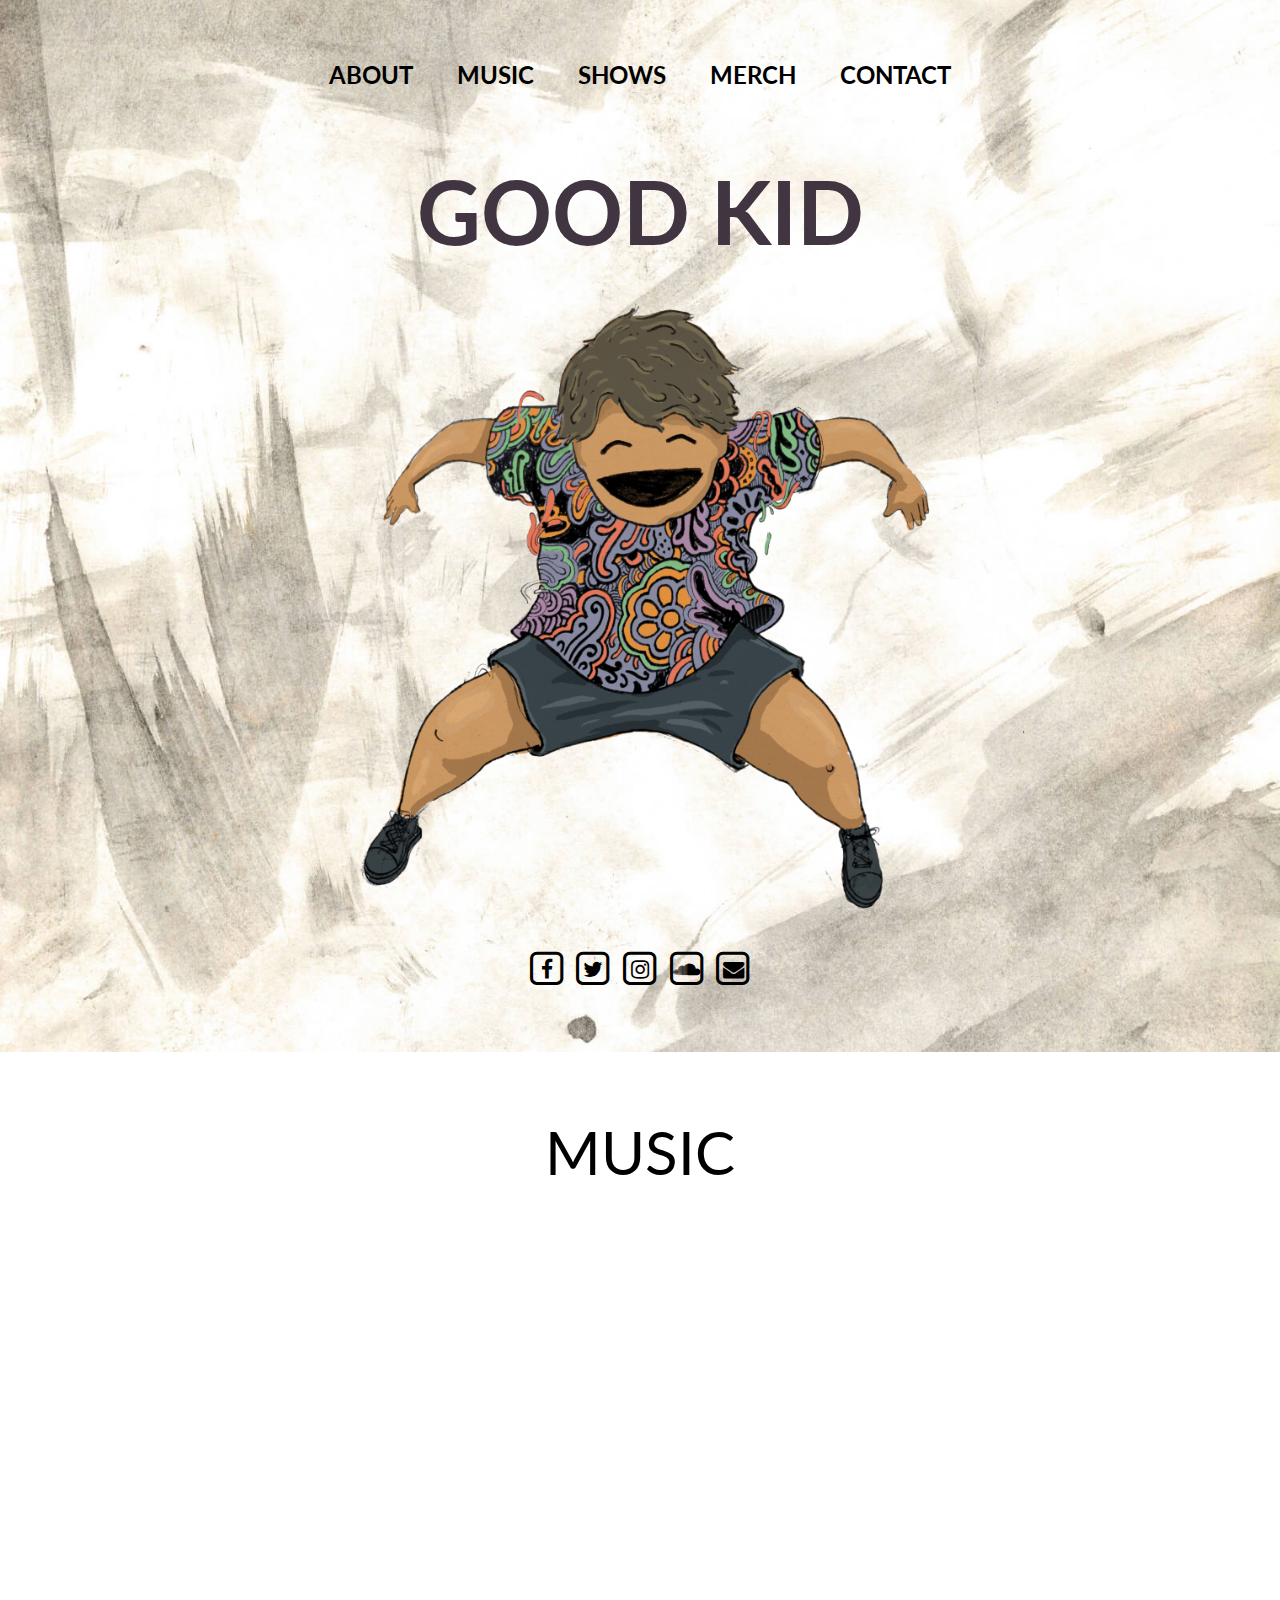
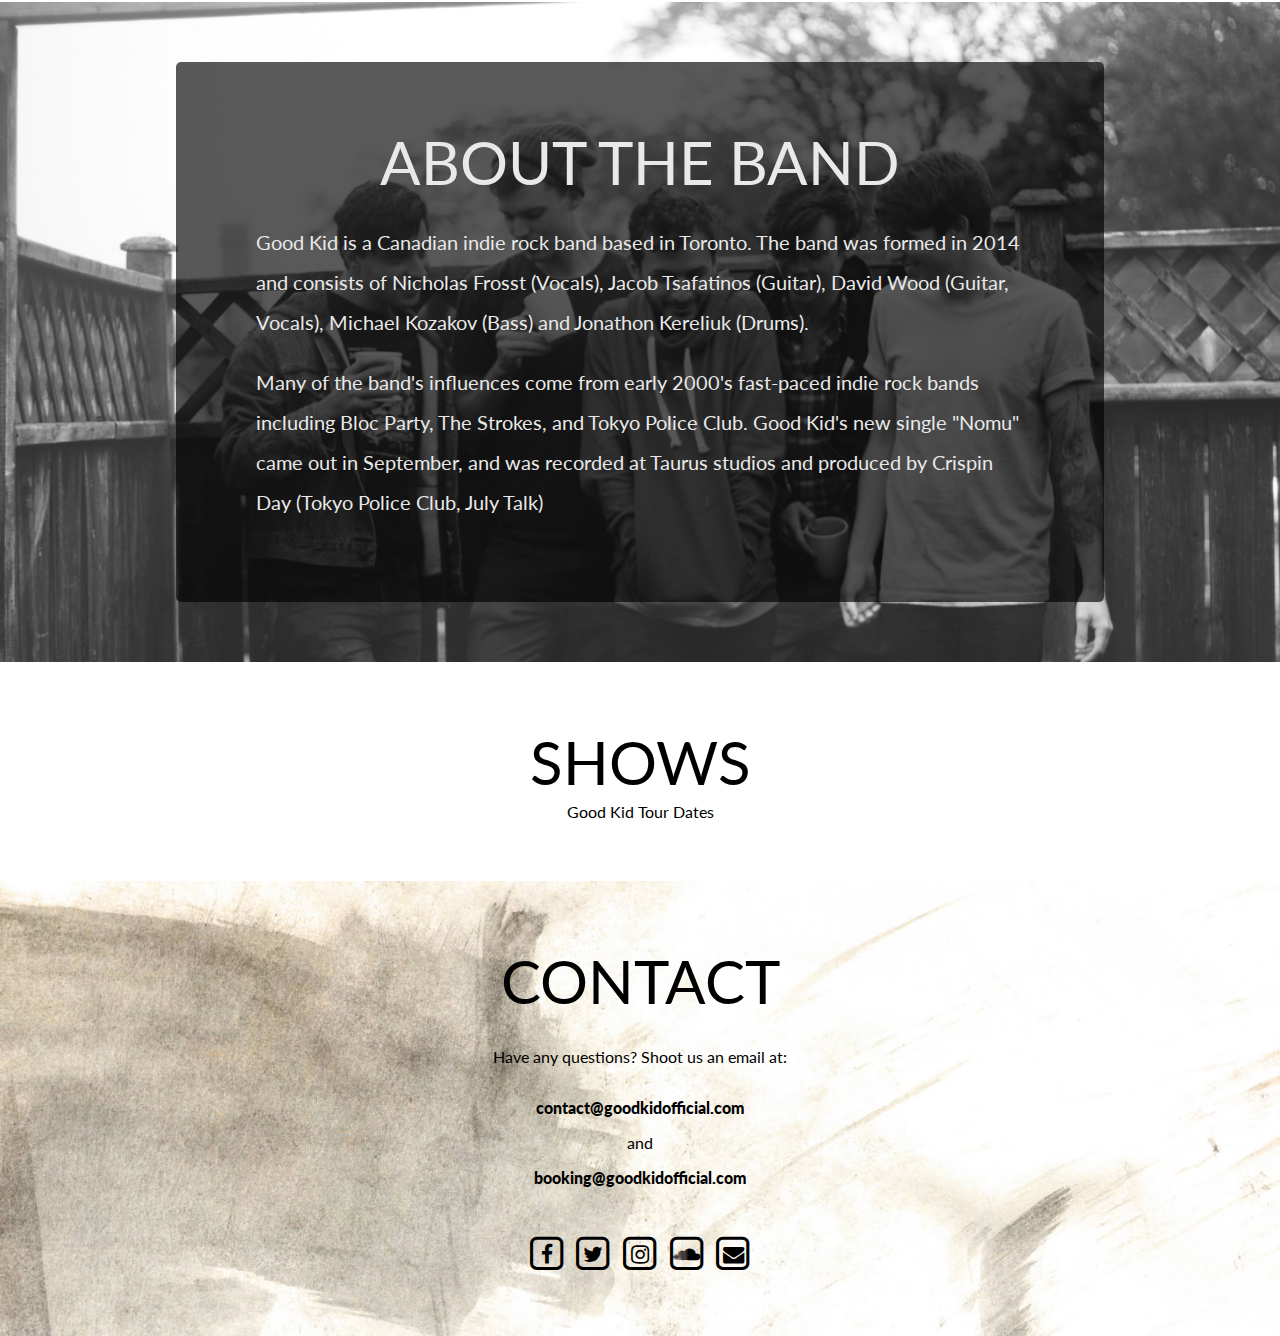
==== index.html @ c91a85ff "Link to Bandcamp from home page navbar" ====
<DOCTYPE! html>
<html>
	<head>
		<meta charset="UTF-8">
		<meta name="viewport" content="width=device-width, initial-scale=1.0" />
		<link href='https://fonts.googleapis.com/css?family=Lato:400,400italic,700,700italic,900,900italic,300italic,300,100italic,100' rel='stylesheet' type='text/css'>
		<link rel="stylesheet" href="https://maxcdn.bootstrapcdn.com/font-awesome/4.4.0/css/font-awesome.min.css">
		<title>Good Kid</title>
		<link rel="stylesheet" type="text/css" href="css/normalize.css">
		<link rel="stylesheet" type="text/css" href="css/style.css">
		<!--[if lt IE 9]>
		<style>
			.gk .nomu-cover {
				height: 584px;
			}
		</style>
		<![endif]-->
	</head>
	<body>
		<header class="banner">
			<div class="gk">
				<ul class="nav-menu">
					<li class="nav-link"><a href="#about-section" target="_blank">About</a></li>
					<li class="nav-link"><a href="#music-section" target="_blank">Music</a></li>
					<li class="nav-link"><a href="#show-section" target="_blank">Shows</a></li>
					<li class="nav-link"><a href="https://goodkid.bandcamp.com/merch" target="_blank">Merch</a></li>
					<li class="nav-link"><a href="#contact-section" target="_blank">Contact</a></li>
				</ul>
				<h1>GOOD KID</h1>

				<!-- <div class="nomu-cover"> -->
				<img class="nomu-cover" src="images/good-kid-transparent-min.png" alt="The cover art for Good Kid's single 'Nomu'; it is an illustration of a boy." />
				<!-- </div> -->

				<div id="social-links">
					<!-- social media links -->
					<span class="fa-stack fa-lg">
						<a href="http://facebook.com/goodkidtoronto" target="_blank">
							<i class="fa fa-square-o fa-stack-2x"></i>
							<i class="fa fa-facebook fa-stack-1x"></i>
						</a>
					</span>
					<span class="fa-stack fa-lg">
						<a href="http://twitter.com/goodkidtoronto" target="_blank">
							<i class="fa fa-square-o fa-stack-2x"></i>
							<i class="fa fa-twitter fa-stack-1x"></i>
						</a>
					</span>
					<span class="fa-stack fa-lg">
						<a href="http://instagram.com/goodkidtoronto" target="_blank">
							<i class="fa fa-square-o fa-stack-2x"></i>
							<i class="fa fa-instagram fa-stack-1x"></i>
						</a>
					</span>
					<span class="fa-stack fa-lg">
						<a href="http://soundcloud.com/torontogoodkid" target="_blank">
							<i class="fa fa-square-o fa-stack-2x"></i>
							<i class="fa fa-soundcloud fa-stack-1x"></i>
						</a>
					</span>
					<span class="fa-stack fa-lg">
						<a href="mailto:contact@goodkidofficial.com" target="_blank">
							<i class="fa fa-square-o fa-stack-2x"></i>
							<i class="fa fa-envelope fa-stack-1x"></i>
						</a>
					</span>
				</div>
			</div>
		</header>
		<section class="section music" id="music-section">
			<h2 class="section-title">Music</h2>
			<iframe style="border: 0; width: 350px; height: 350px;" src="https://bandcamp.com/EmbeddedPlayer/track=2271095826/size=large/bgcol=ffffff/linkcol=de270f/minimal=true/transparent=true/" seamless><a href="http://goodkid.bandcamp.com/track/nomu">Nomu by Good Kid</a></iframe>
		</section>
		<section class="section about" id="about-section">
			<div class="text-bg">
				<h2 class="section-title">About the band</h2>
				<p>Good Kid is a Canadian indie rock band based in Toronto. The band was formed in 2014 and consists of Nicholas Frosst (Vocals), Jacob Tsafatinos (Guitar), David Wood (Guitar, Vocals), Michael Kozakov (Bass) and Jonathon Kereliuk (Drums).</p>

				<p>Many of the band's influences come from early 2000's fast-paced indie rock bands including Bloc Party, The Strokes, and Tokyo Police Club. Good Kid's new single "Nomu" came out in September, and was recorded at Taurus studios and produced by Crispin Day (Tokyo Police Club, July Talk)</p>
			</div>
		</section>
		<section class="section shows" id="show-section">
			<h2 class="section-title">Shows</h2>
			<script type='text/javascript' src='http://widget.bandsintown.com/javascripts/bit_widget.js'></script><a href="http://www.bandsintown.com/goodkid" class="bit-widget-initializer" data-artist="Good Kid">Good Kid Tour Dates</a>
		</section>
		<section class="pictures">
		</section>
		<footer class="section contact" id="contact-section">
			<h2 class="section-title">Contact</h2>
			<p>Have any questions? Shoot us an email at:</p>
			<p>
				<a href="mailto:contact@goodkidofficial.com">contact@goodkidofficial.com</a>
				and
				<a href="mailto:booking@goodkidofficial.com">booking@goodkidofficial.com</a>
			</p>
    </div>
    <div id="social-links-footer">
				<!-- social media links -->
				<span class="fa-stack fa-lg">
					<a href="http://facebook.com/goodkidtoronto" target="_blank">
						<i class="fa fa-square-o fa-stack-2x"></i>
						<i class="fa fa-facebook fa-stack-1x"></i>
					</a>
				</span>
				<span class="fa-stack fa-lg">
					<a href="http://twitter.com/goodkidtoronto" target="_blank">
						<i class="fa fa-square-o fa-stack-2x"></i>
						<i class="fa fa-twitter fa-stack-1x"></i>
					</a>
				</span>
				<span class="fa-stack fa-lg">
					<a href="http://instagram.com/goodkidtoronto" target="_blank">
						<i class="fa fa-square-o fa-stack-2x"></i>
						<i class="fa fa-instagram fa-stack-1x"></i>
					</a>
				</span>
				<span class="fa-stack fa-lg">
					<a href="http://soundcloud.com/torontogoodkid" target="_blank">
						<i class="fa fa-square-o fa-stack-2x"></i>
						<i class="fa fa-soundcloud fa-stack-1x"></i>
					</a>
				</span>
				<span class="fa-stack fa-lg">
					<a href="mailto:contact@goodkidofficial.com" target="_blank">
						<i class="fa fa-square-o fa-stack-2x"></i>
						<i class="fa fa-envelope fa-stack-1x"></i>
					</a>
			</span>
		</div>
		</footer>
	</body>
</html>
---- css/style.css ----
/************************************
GENERAL
*************************************/

* {
  box-sizing: border-box;
  -moz-box-sizing: border-box;
  -webkit-box-sizing: border-box;
}

body {
  font-family: 'Lato', sans-serif;
}

/* hyperlinks don't change colour */
a {
  color: inherit;
  text-decoration: none;
}

a:hover {
  text-decoration: underline;
}

.fa-stack a {
  transition: all 0.25s ease;
  -moz-transition: all 0.25s ease;
  -webkit-transition: all 0.25s ease;
}

.fa-stack a:hover {
  color: #A8AAC9;
}

h1 {
  font-size: 5.5em;
  margin: 0.67em 0;
  margin-bottom: 0;
  color: #403540;
}

h2 {
 	margin: 0;
  text-transform: uppercase;
  font-size: 60px;
  line-height: 80px;
  text-align: center;
  font-weight: 400;
}

p {
	font-size: 26px;
  line-height: 40px;
}

.section {
	padding: 60px;
    margin: 0 auto;
    text-align: center;
}

@media screen and (max-width: 748px) {
    .section {
        padding: 40px;
    }
}

@media screen and (max-width: 480px) {
    .section {
        padding: 40px 20px;
    }
    h2 {
        font-size: 40px;
        line-height: 60px;
    }
    p {
        font-size: 18px;
    }
}

/************************************
HEADER
*************************************/

.banner {
	text-align: center;
	width: 100%;
	background-image: url("../images/watercolor-txtr-for-web-min.jpg");
	background-position: 50% 50%;
	background-size: cover;
	background-repeat: no-repeat;
	position: relative;
}

.gk {
	text-align: center;
	width: 100%;
    padding: 60px;
    position: relative;
}

.nav-menu {
    list-style: none;
    padding: 0;
    margin: 0;
    float: none;
    position: relative;
}

.nav-link {
    position: relative;
    display: inline-block;
    vertical-align: top;
    text-decoration: none;
    margin: 0px 20px 10px 20px;
    text-align: left;
}

.nav-link a {
    padding-top: 6px;
    padding-bottom: 6px;
    text-transform: uppercase;
    font-size: 24px;
    text-align: right;
    font-weight: 700;
    transition: all 0.1s ease;
    -webkit-transition: all 0.1s ease;
    -moz-transition: all 0.1s ease;
}

.nav-link a:hover {
    text-decoration: none;
    border-bottom: 4px solid #000;
}

.nomu-cover {
    max-height: 584px;
    max-height: 75vh;
    margin-top: 10px;
    /*height: 100%;*/
    max-width: 100%;
}

.fa-stack a {

}

/*
.cover-pic {
	eight: 700px;
	width: 1000px;

}*/

@media screen and (max-width: 748px) {
    .gk {
        padding: 40px;
    }
}

@media screen and (max-width: 48px) {
    .gk {
        padding: 20px;
    }
}


/************************************
About
*************************************/

.about h2 {
	color: #e9e9e9;
    margin-top: 0;
}

.about p {
	color: #e9e9e9;
	font-size: 20px;
    text-align: left;
}


.about {
	background-image: url("../images/band-pic-bw-min.jpg");
	background-position: center top;
	background-size: cover;
	position: relative;
}

.about .text-bg {
    background-color: rgba(0,0,0,0.65);
    padding: 60px 80px;
    max-width: 80%;
    text-align: center;
    margin: 0 auto;
    border-radius: 5px;
}

@media screen and (max-width: 480px) {
    .about .text-bg {
        padding: 20px;
        max-width: 100%;
    }
}

/************************************
MUSIC
*************************************/

.music iframe {
    max-width: 100% !important;
}

/************************************
SHOWS
*************************************/

.shows {
	max-width: 1200px;
}


/************************************
CONTACT
*************************************/

.contact {
	background-color: grey;
	background-image: url("../images/watercolor-txtr-for-web-min.jpg");
	background-size: cover;
}

footer p {
	font-size: 16px;
}

footer p a {
    display: block;
    line-height: 30px;
}

#social-links-footer {
	width: 100%;
	padding-top: 25px;
	margin: 0 auto;
}

.contact a {
    font-weight: 900;
}
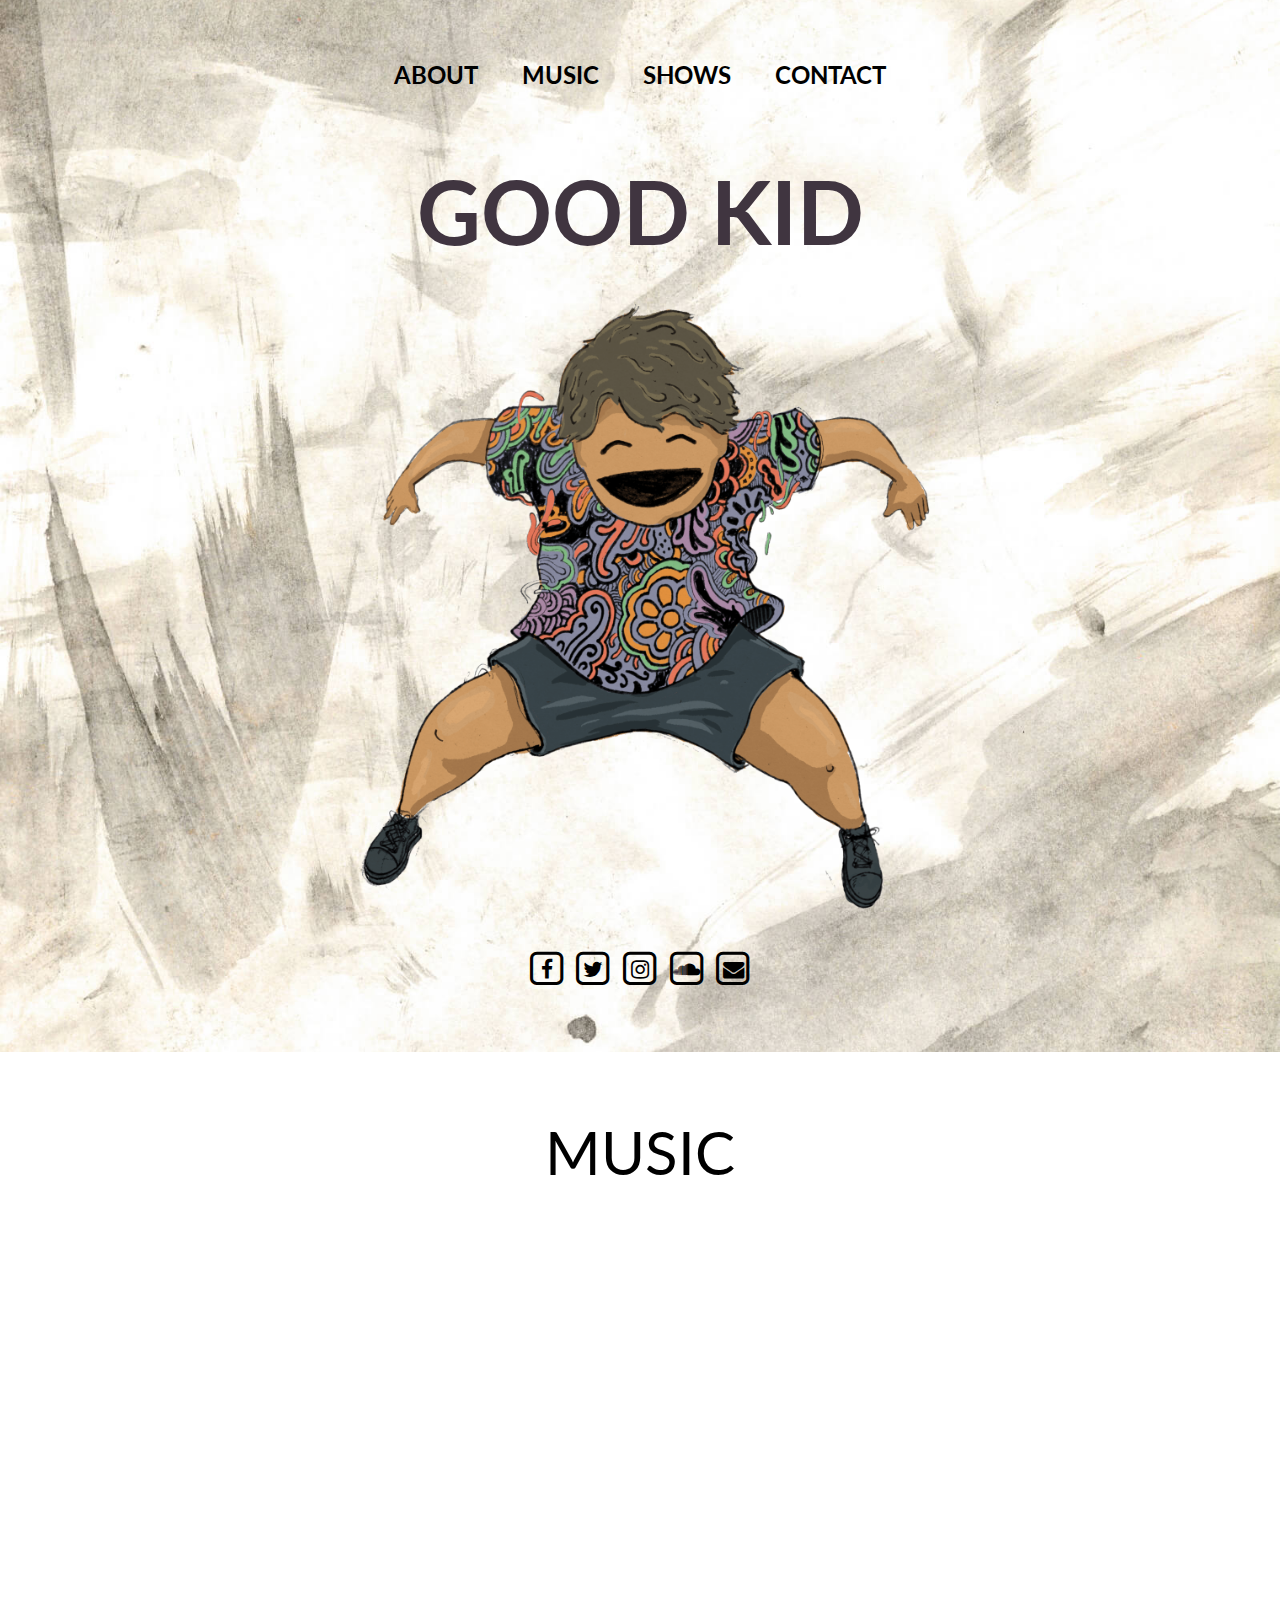
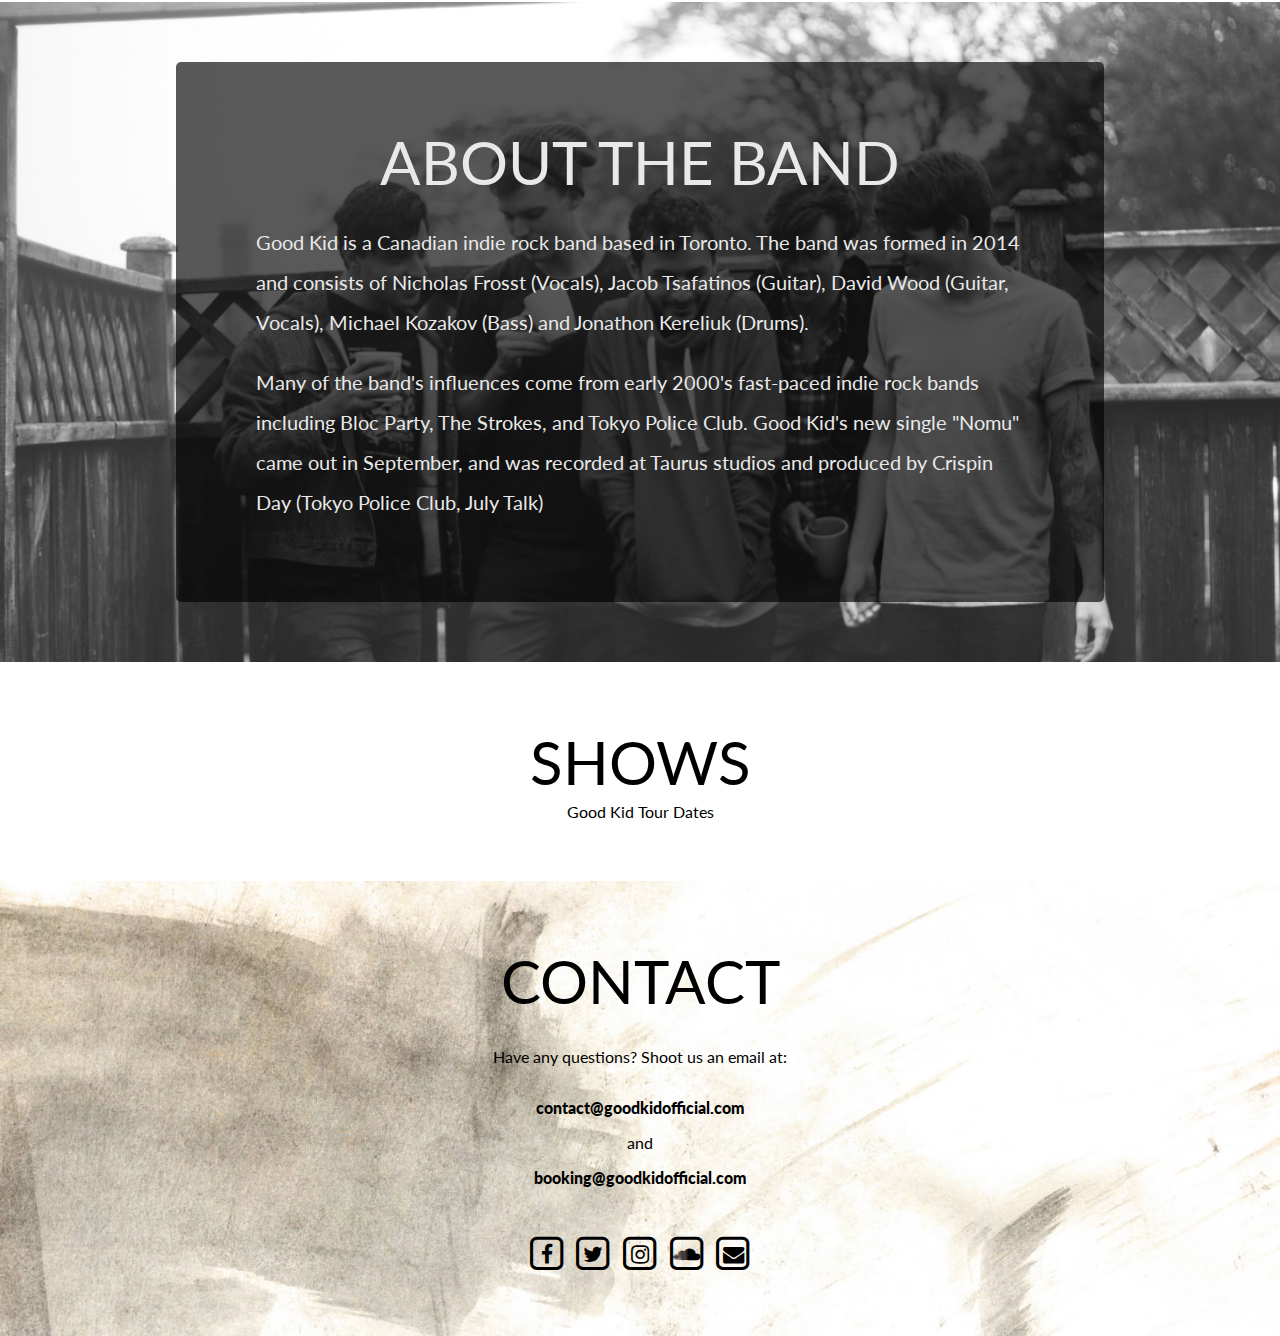
==== commit 69f9c1aa: "changed links to goodkidband" ====
--- a/index.html
+++ b/index.html
@@ -23,7 +23,6 @@
 					<li class="nav-link"><a href="#about-section" target="_blank">About</a></li>
 					<li class="nav-link"><a href="#music-section" target="_blank">Music</a></li>
 					<li class="nav-link"><a href="#show-section" target="_blank">Shows</a></li>
-					<li class="nav-link"><a href="https://goodkid.bandcamp.com/merch" target="_blank">Merch</a></li>
 					<li class="nav-link"><a href="#contact-section" target="_blank">Contact</a></li>
 				</ul>
 				<h1>GOOD KID</h1>
@@ -35,19 +34,19 @@
 				<div id="social-links">
 					<!-- social media links -->
 					<span class="fa-stack fa-lg">
-						<a href="http://facebook.com/goodkidtoronto" target="_blank">
+						<a href="http://facebook.com/goodkidband" target="_blank">
 							<i class="fa fa-square-o fa-stack-2x"></i>
 							<i class="fa fa-facebook fa-stack-1x"></i>
 						</a>
 					</span>
 					<span class="fa-stack fa-lg">
-						<a href="http://twitter.com/goodkidtoronto" target="_blank">
+						<a href="http://twitter.com/goodkidband" target="_blank">
 							<i class="fa fa-square-o fa-stack-2x"></i>
 							<i class="fa fa-twitter fa-stack-1x"></i>
 						</a>
 					</span>
 					<span class="fa-stack fa-lg">
-						<a href="http://instagram.com/goodkidtoronto" target="_blank">
+						<a href="http://instagram.com/goodkidband" target="_blank">
 							<i class="fa fa-square-o fa-stack-2x"></i>
 							<i class="fa fa-instagram fa-stack-1x"></i>
 						</a>
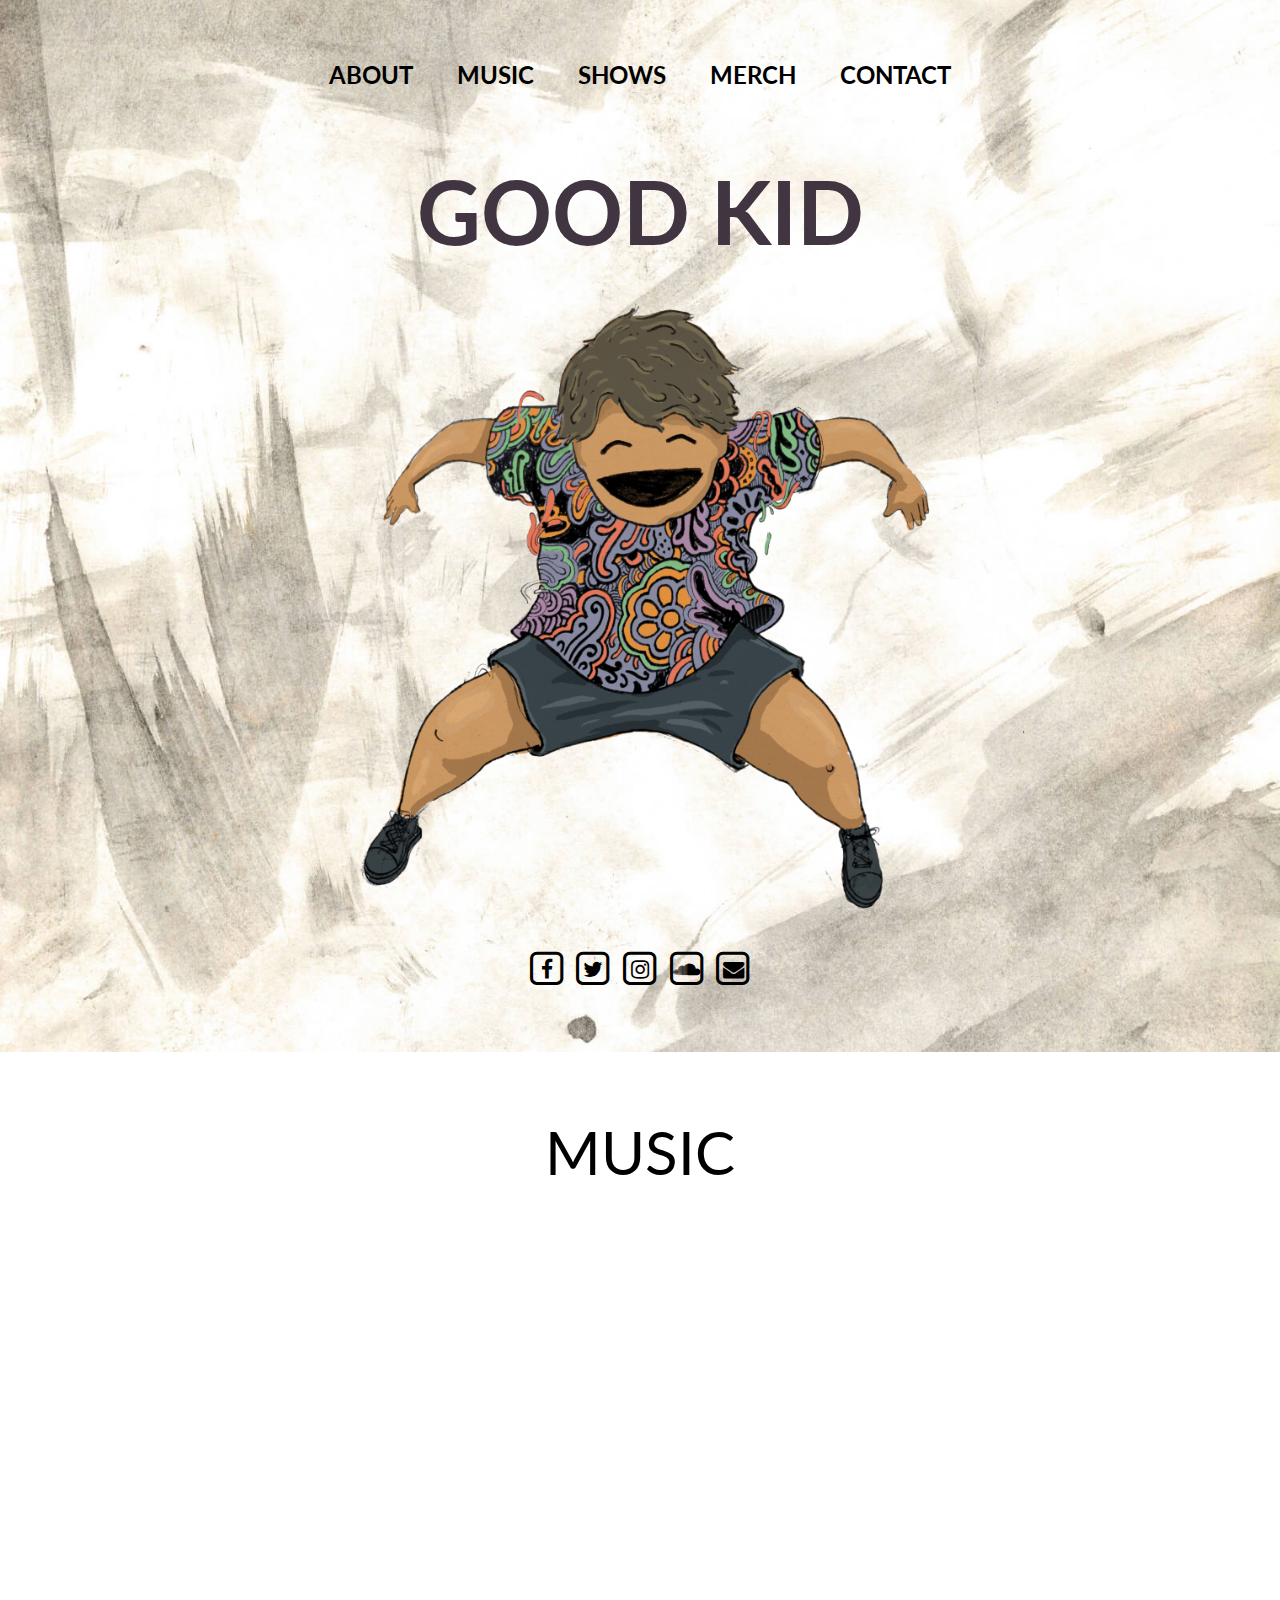
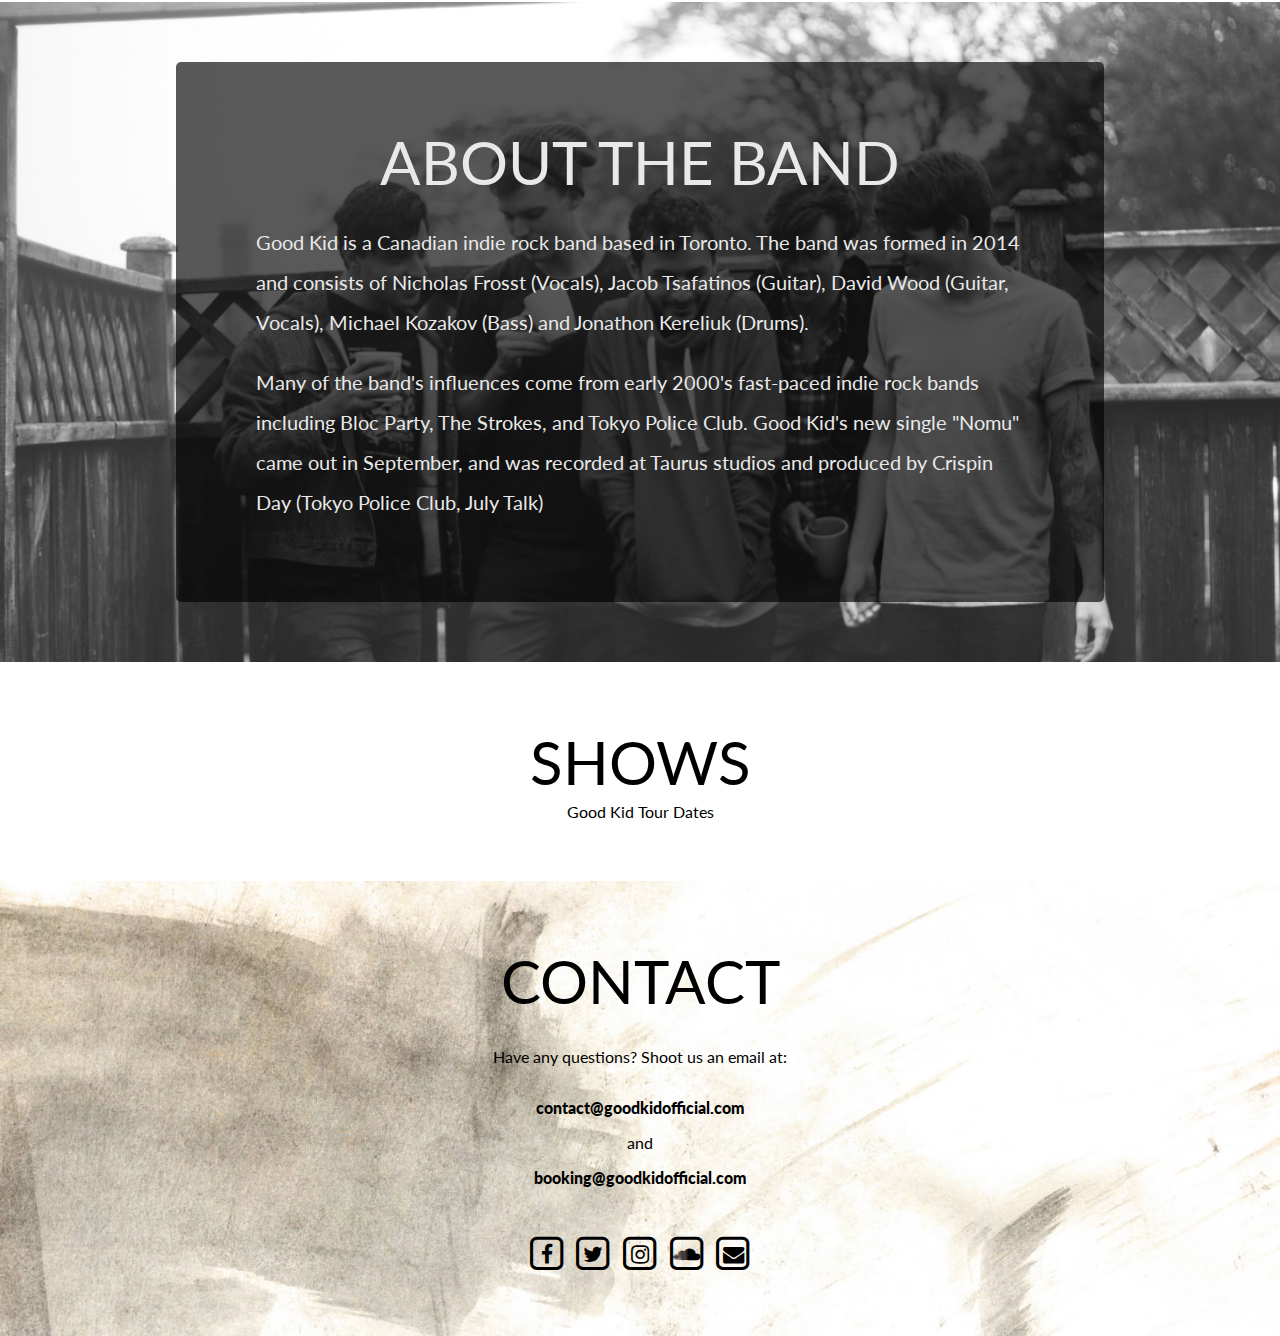
==== commit 0b2468e4: "changed links to goodkidband on page" ====
--- a/index.html
+++ b/index.html
@@ -23,6 +23,7 @@
 					<li class="nav-link"><a href="#about-section" target="_blank">About</a></li>
 					<li class="nav-link"><a href="#music-section" target="_blank">Music</a></li>
 					<li class="nav-link"><a href="#show-section" target="_blank">Shows</a></li>
+					<li class="nav-link"><a href="https://goodkid.bandcamp.com/merch" target="_blank">Merch</a></li>
 					<li class="nav-link"><a href="#contact-section" target="_blank">Contact</a></li>
 				</ul>
 				<h1>GOOD KID</h1>
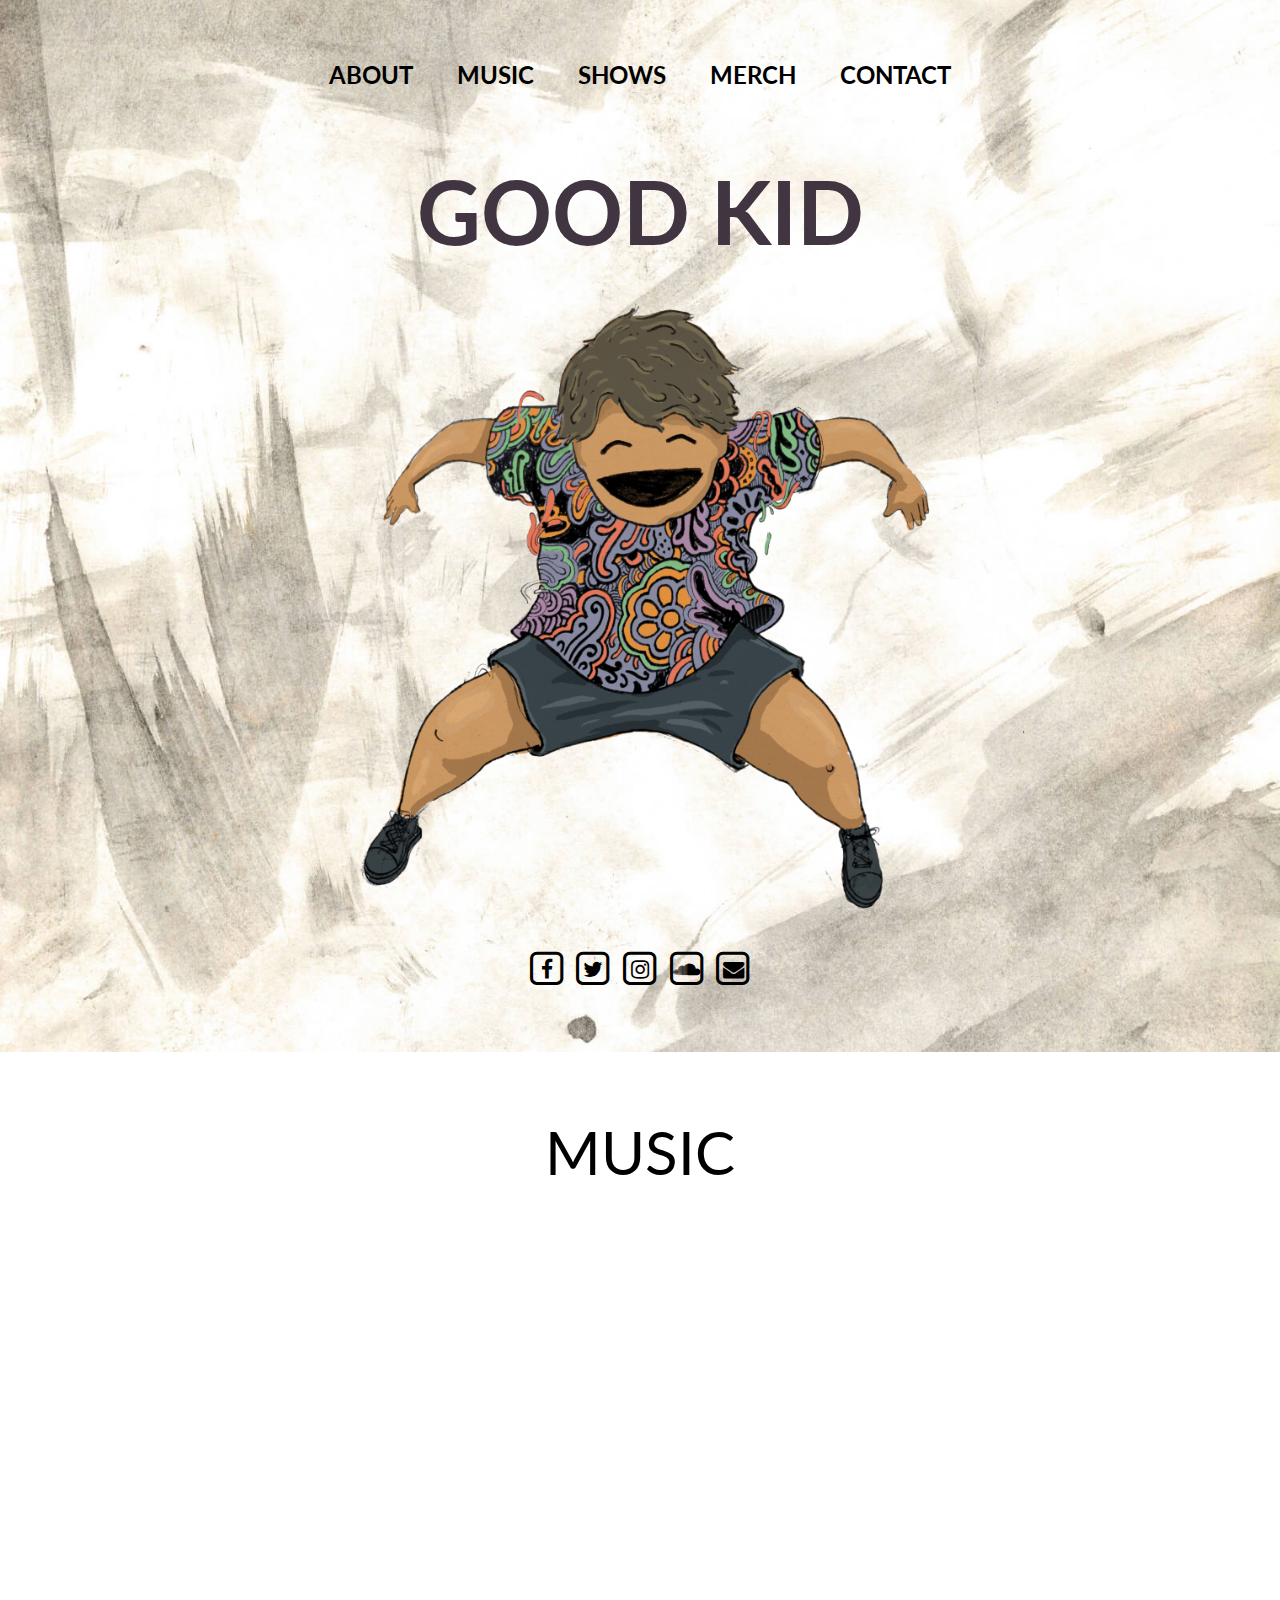
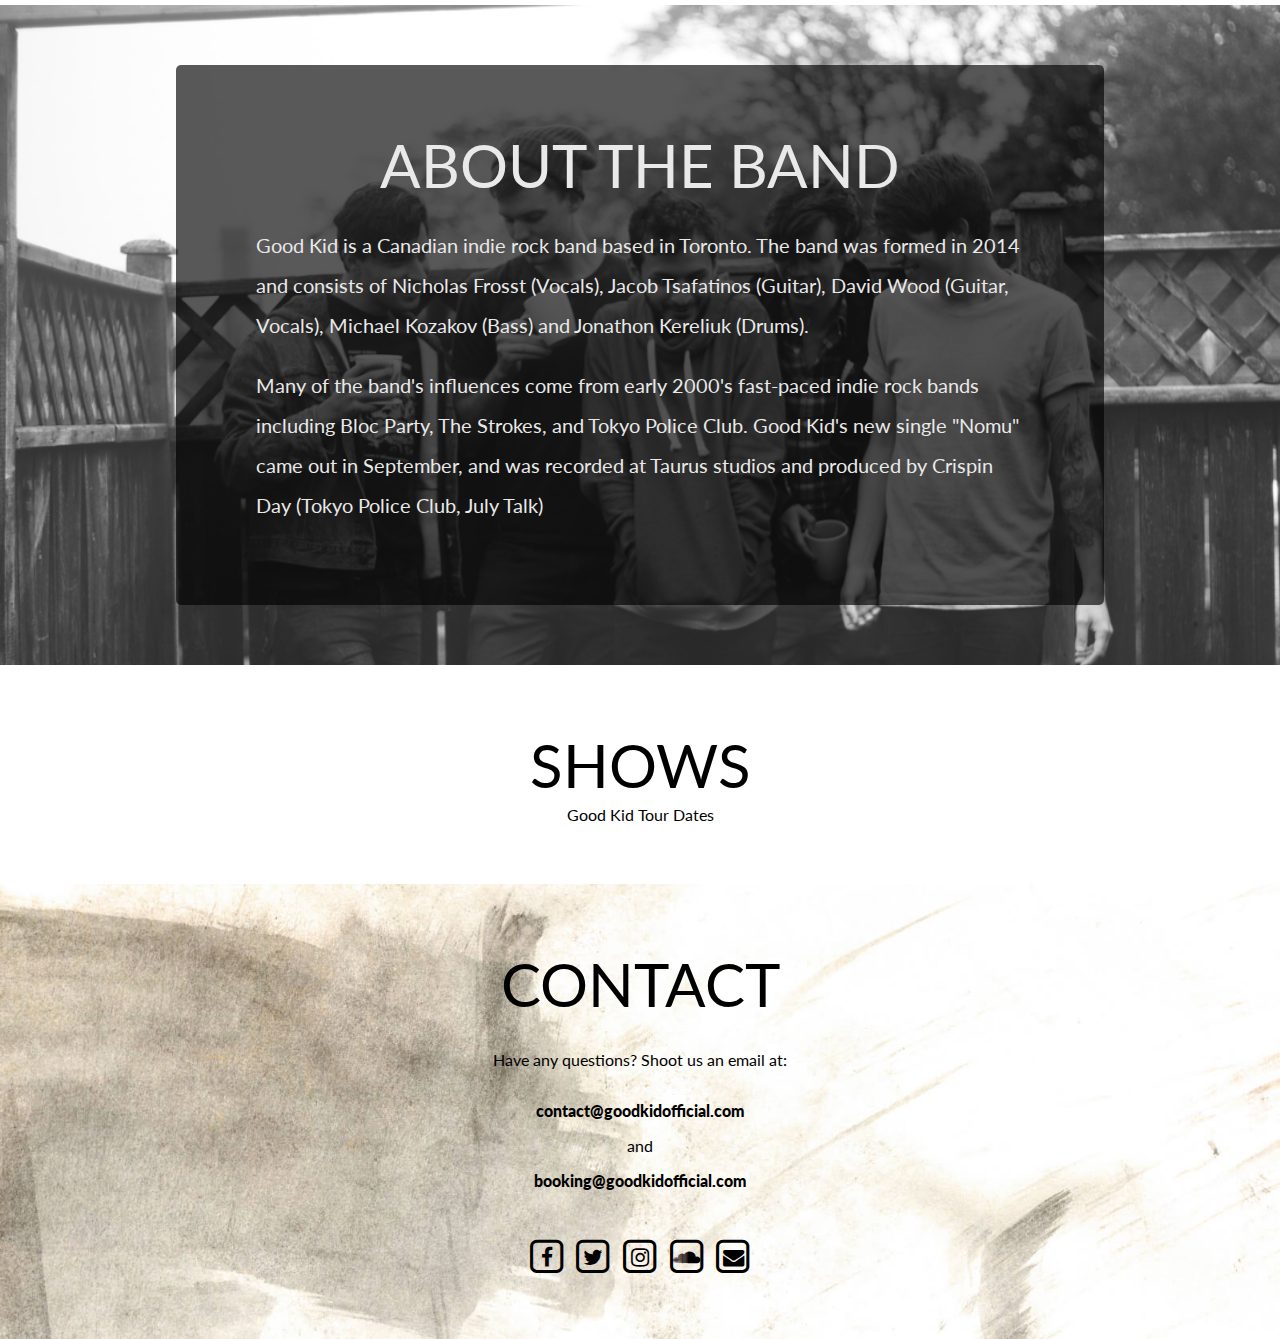
==== commit 5e5e70b4: "added embeded bandcamp atlas" ====
--- a/index.html
+++ b/index.html
@@ -70,6 +70,7 @@
 		<section class="section music" id="music-section">
 			<h2 class="section-title">Music</h2>
 			<iframe style="border: 0; width: 350px; height: 350px;" src="https://bandcamp.com/EmbeddedPlayer/track=2271095826/size=large/bgcol=ffffff/linkcol=de270f/minimal=true/transparent=true/" seamless><a href="http://goodkid.bandcamp.com/track/nomu">Nomu by Good Kid</a></iframe>
+            <iframe style="border: 0; width: 350px; height: 350px;" src="https://bandcamp.com/EmbeddedPlayer/track=105830710/size=large/bgcol=ffffff/linkcol=0687f5/tracklist=false/transparent=true/" seamless><a href="http://goodkid.bandcamp.com/track/atlas">Atlas by Good Kid</a></iframe>
 		</section>
 		<section class="section about" id="about-section">
 			<div class="text-bg">
@@ -97,19 +98,19 @@
     <div id="social-links-footer">
 				<!-- social media links -->
 				<span class="fa-stack fa-lg">
-					<a href="http://facebook.com/goodkidtoronto" target="_blank">
+					<a href="http://facebook.com/goodkidband" target="_blank">
 						<i class="fa fa-square-o fa-stack-2x"></i>
 						<i class="fa fa-facebook fa-stack-1x"></i>
 					</a>
 				</span>
 				<span class="fa-stack fa-lg">
-					<a href="http://twitter.com/goodkidtoronto" target="_blank">
+					<a href="http://twitter.com/goodkidband" target="_blank">
 						<i class="fa fa-square-o fa-stack-2x"></i>
 						<i class="fa fa-twitter fa-stack-1x"></i>
 					</a>
 				</span>
 				<span class="fa-stack fa-lg">
-					<a href="http://instagram.com/goodkidtoronto" target="_blank">
+					<a href="http://instagram.com/goodkidband" target="_blank">
 						<i class="fa fa-square-o fa-stack-2x"></i>
 						<i class="fa fa-instagram fa-stack-1x"></i>
 					</a>
@@ -129,4 +130,13 @@
 		</div>
 		</footer>
 	</body>
+	<script>
+	  (function(i,s,o,g,r,a,m){i['GoogleAnalyticsObject']=r;i[r]=i[r]||function(){
+	  (i[r].q=i[r].q||[]).push(arguments)},i[r].l=1*new Date();a=s.createElement(o),
+	  m=s.getElementsByTagName(o)[0];a.async=1;a.src=g;m.parentNode.insertBefore(a,m)
+	  })(window,document,'script','https://www.google-analytics.com/analytics.js','ga');
+
+	  ga('create', 'UA-76794207-1', 'auto');
+	  ga('send', 'pageview');
+	</script>
 </html>
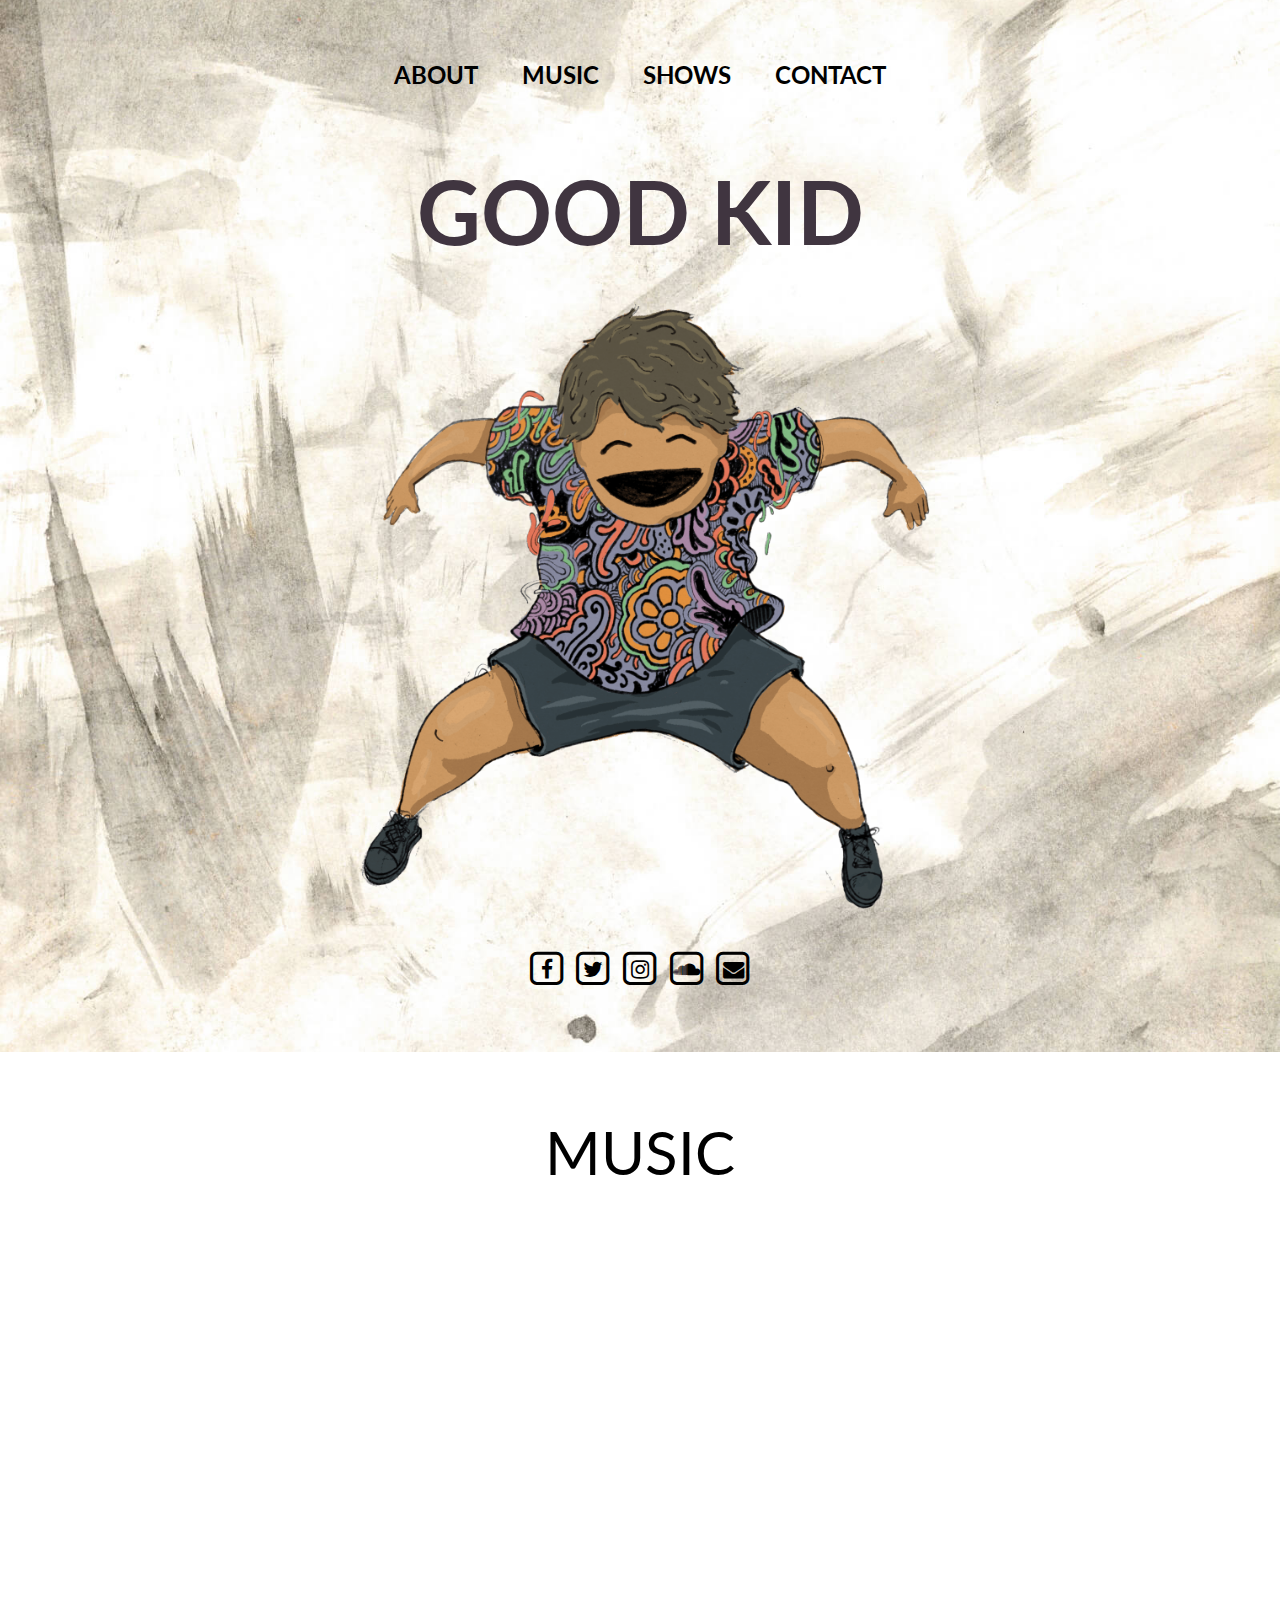
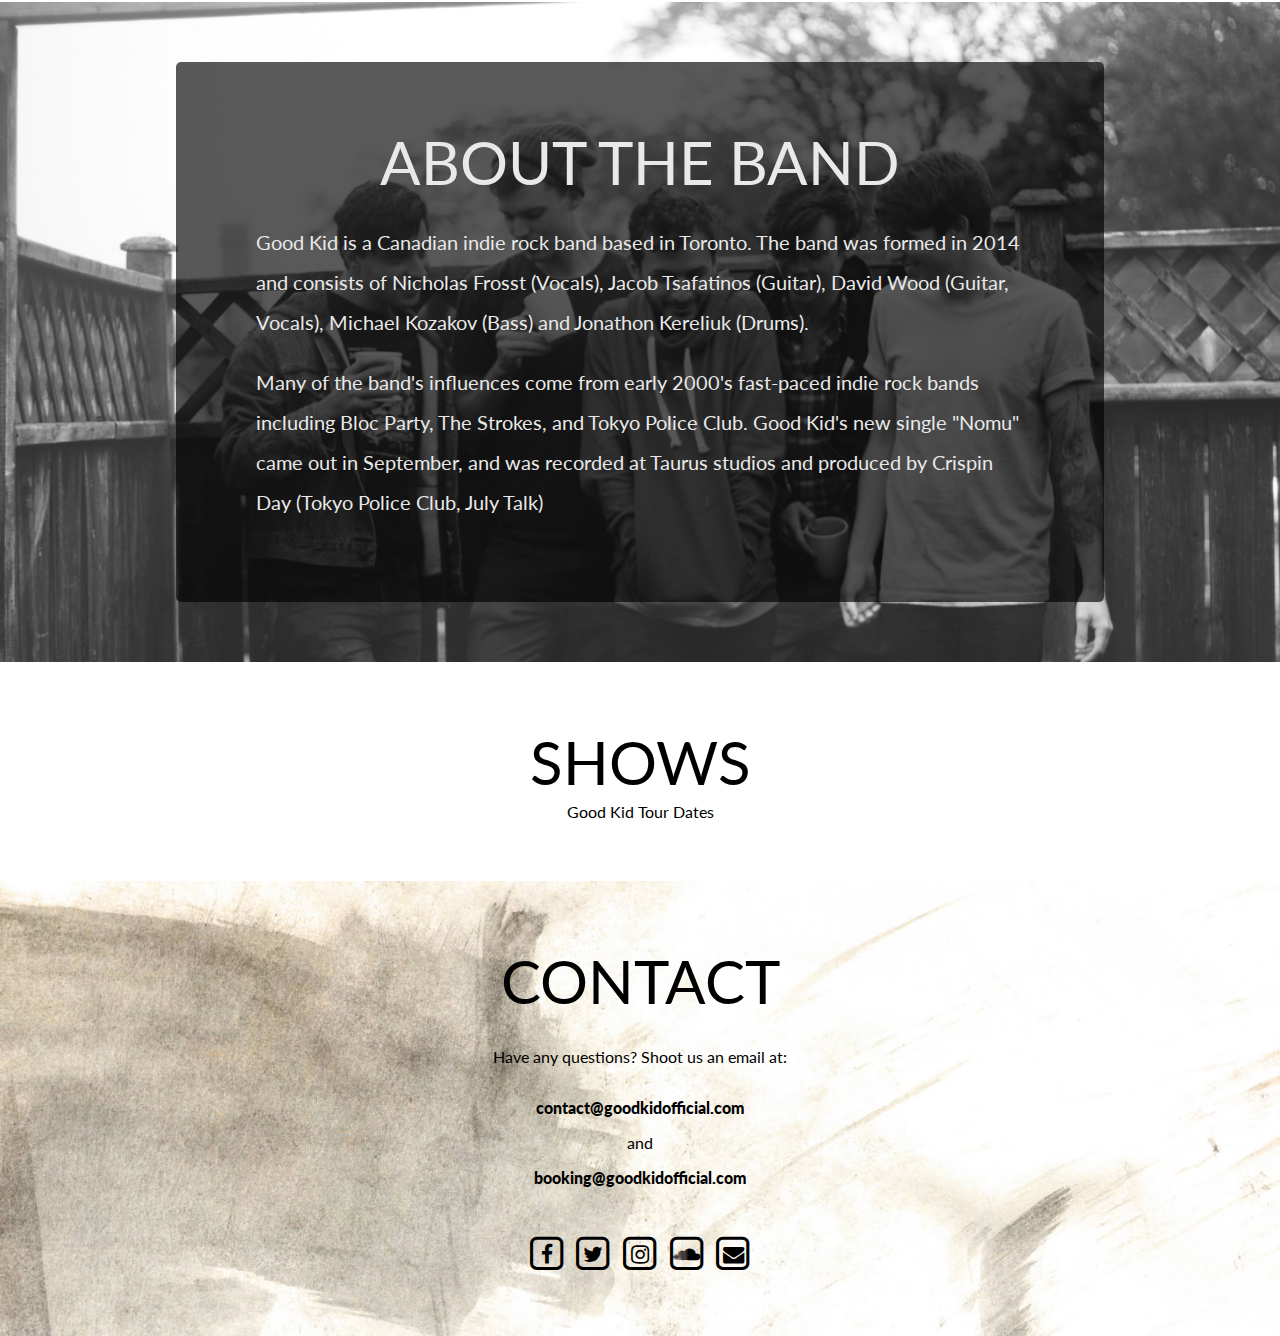
==== commit b3c5d09e: "add smooth scroll, jquery" ====
--- a/index.html
+++ b/index.html
@@ -1,6 +1,7 @@
 <DOCTYPE! html>
 <html>
-	<head>
+	<head><script src="jquery.js"></script>
+		<script src="smoothScroll.js"></script>
 		<meta charset="UTF-8">
 		<meta name="viewport" content="width=device-width, initial-scale=1.0" />
 		<link href='https://fonts.googleapis.com/css?family=Lato:400,400italic,700,700italic,900,900italic,300italic,300,100italic,100' rel='stylesheet' type='text/css'>
@@ -20,11 +21,10 @@
 		<header class="banner">
 			<div class="gk">
 				<ul class="nav-menu">
-					<li class="nav-link"><a href="#about-section" target="_blank">About</a></li>
-					<li class="nav-link"><a href="#music-section" target="_blank">Music</a></li>
-					<li class="nav-link"><a href="#show-section" target="_blank">Shows</a></li>
-					<li class="nav-link"><a href="https://goodkid.bandcamp.com/merch" target="_blank">Merch</a></li>
-					<li class="nav-link"><a href="#contact-section" target="_blank">Contact</a></li>
+					<li class="nav-link"><a href="#about-section">About</a></li>
+					<li class="nav-link"><a href="#music-section">Music</a></li>
+					<li class="nav-link"><a href="#show-section">Shows</a></li>
+					<li class="nav-link"><a href="#contact-section">Contact</a></li>
 				</ul>
 				<h1>GOOD KID</h1>
 
@@ -70,7 +70,6 @@
 		<section class="section music" id="music-section">
 			<h2 class="section-title">Music</h2>
 			<iframe style="border: 0; width: 350px; height: 350px;" src="https://bandcamp.com/EmbeddedPlayer/track=2271095826/size=large/bgcol=ffffff/linkcol=de270f/minimal=true/transparent=true/" seamless><a href="http://goodkid.bandcamp.com/track/nomu">Nomu by Good Kid</a></iframe>
-            <iframe style="border: 0; width: 350px; height: 350px;" src="https://bandcamp.com/EmbeddedPlayer/track=105830710/size=large/bgcol=ffffff/linkcol=0687f5/tracklist=false/transparent=true/" seamless><a href="http://goodkid.bandcamp.com/track/atlas">Atlas by Good Kid</a></iframe>
 		</section>
 		<section class="section about" id="about-section">
 			<div class="text-bg">
@@ -98,19 +97,19 @@
     <div id="social-links-footer">
 				<!-- social media links -->
 				<span class="fa-stack fa-lg">
-					<a href="http://facebook.com/goodkidband" target="_blank">
+					<a href="http://facebook.com/goodkidtoronto" target="_blank">
 						<i class="fa fa-square-o fa-stack-2x"></i>
 						<i class="fa fa-facebook fa-stack-1x"></i>
 					</a>
 				</span>
 				<span class="fa-stack fa-lg">
-					<a href="http://twitter.com/goodkidband" target="_blank">
+					<a href="http://twitter.com/goodkidtoronto" target="_blank">
 						<i class="fa fa-square-o fa-stack-2x"></i>
 						<i class="fa fa-twitter fa-stack-1x"></i>
 					</a>
 				</span>
 				<span class="fa-stack fa-lg">
-					<a href="http://instagram.com/goodkidband" target="_blank">
+					<a href="http://instagram.com/goodkidtoronto" target="_blank">
 						<i class="fa fa-square-o fa-stack-2x"></i>
 						<i class="fa fa-instagram fa-stack-1x"></i>
 					</a>
@@ -130,13 +129,4 @@
 		</div>
 		</footer>
 	</body>
-	<script>
-	  (function(i,s,o,g,r,a,m){i['GoogleAnalyticsObject']=r;i[r]=i[r]||function(){
-	  (i[r].q=i[r].q||[]).push(arguments)},i[r].l=1*new Date();a=s.createElement(o),
-	  m=s.getElementsByTagName(o)[0];a.async=1;a.src=g;m.parentNode.insertBefore(a,m)
-	  })(window,document,'script','https://www.google-analytics.com/analytics.js','ga');
-
-	  ga('create', 'UA-76794207-1', 'auto');
-	  ga('send', 'pageview');
-	</script>
 </html>
